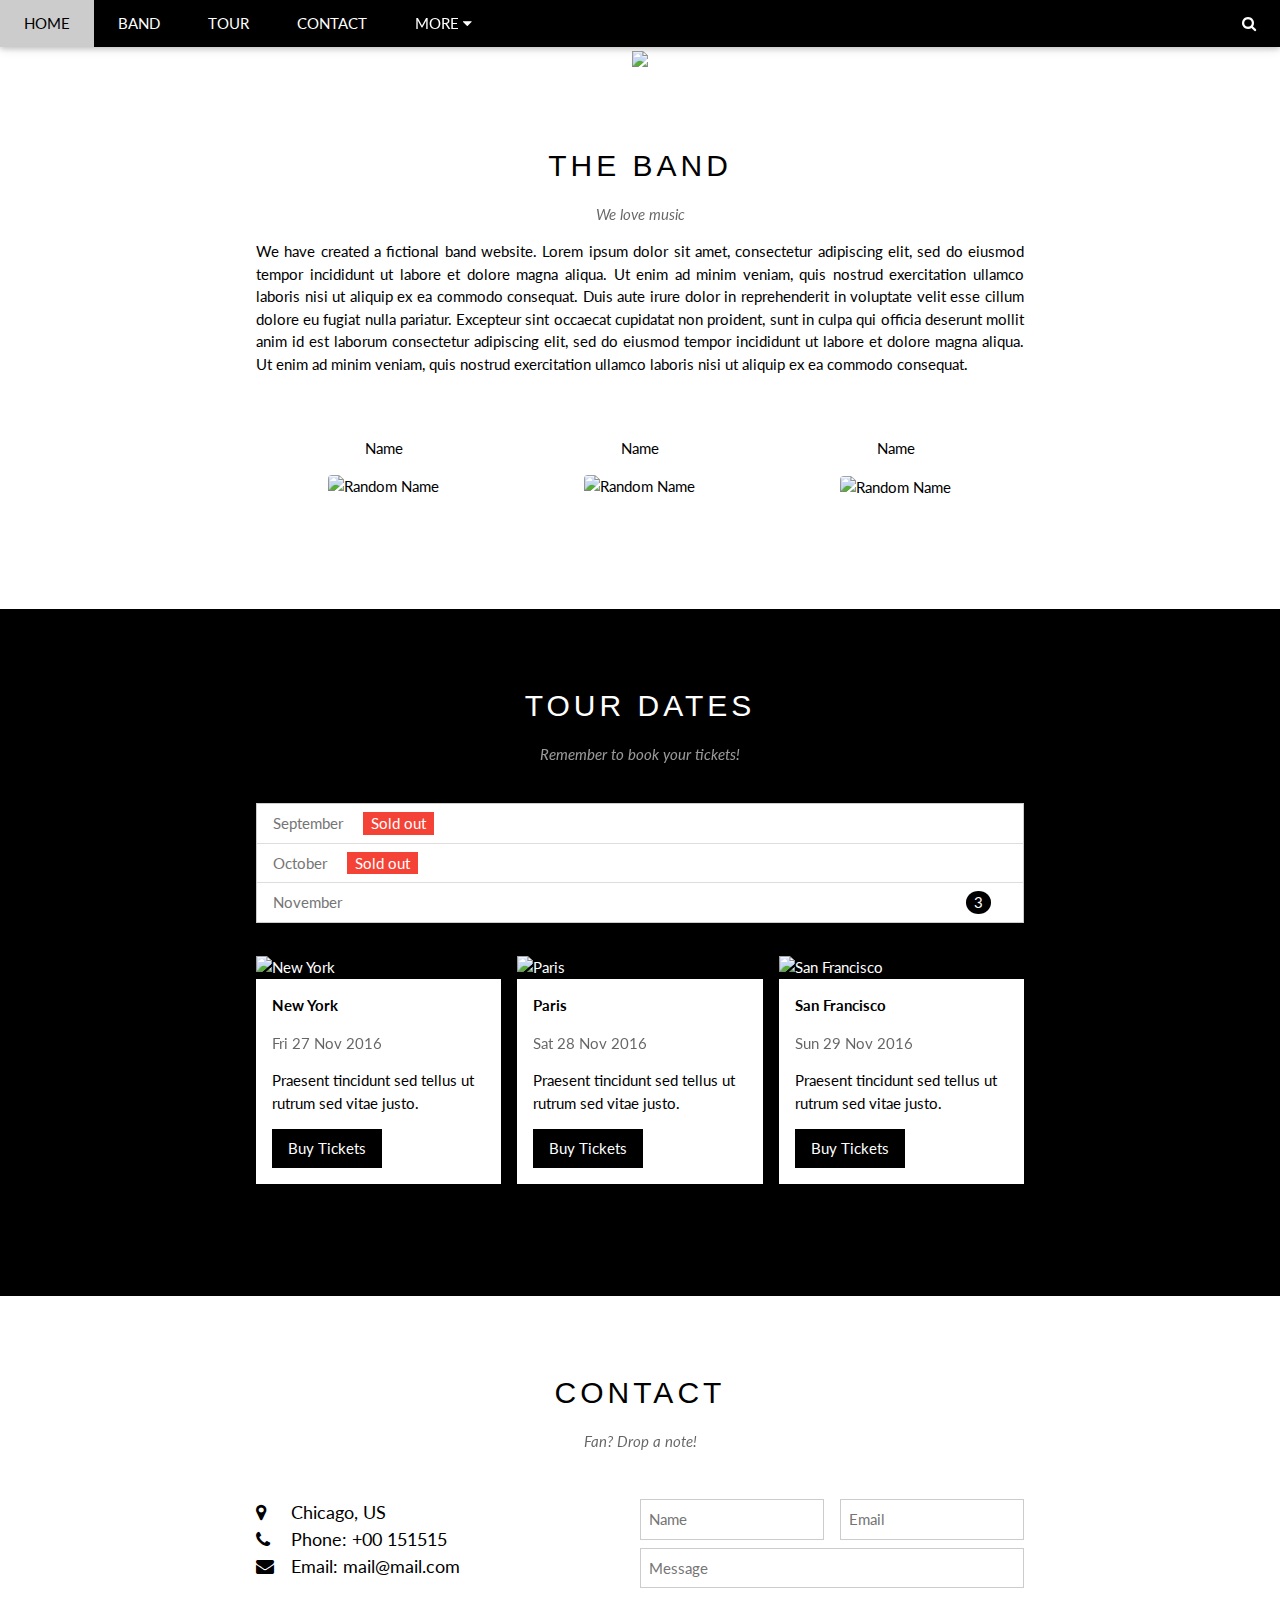
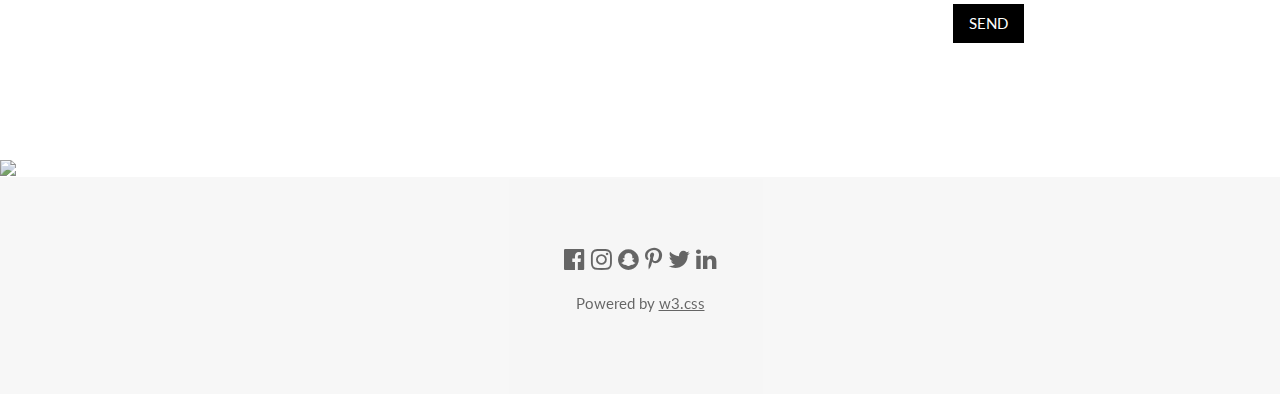
==== index.html @ 0709ee1e "Add files via upload" ====
<!DOCTYPE html>
<html lang="en">
<head>
<title>W3.CSS Template</title>
<meta charset="UTF-8">
<meta name="viewport" content="width=device-width, initial-scale=1">
<link rel="stylesheet" href="https://www.w3schools.com/w3css/4/w3.css">
<link rel="stylesheet" href="https://fonts.googleapis.com/css?family=Lato">
<link rel="stylesheet" href="https://cdnjs.cloudflare.com/ajax/libs/font-awesome/4.7.0/css/font-awesome.min.css">
<style>
body {font-family: "Lato", sans-serif}
.mySlides {display: none}
</style>
</head>
<body>

<!-- Navbar -->
<div class="w3-top">
  <div class="w3-bar w3-black w3-card">
    <a class="w3-bar-item w3-button w3-padding-large w3-hide-medium w3-hide-large w3-right" href="javascript:void(0)" onclick="myFunction()" title="Toggle Navigation Menu"><i class="fa fa-bars"></i></a>
    <a href="#" class="w3-bar-item w3-button w3-padding-large">HOME</a>
    <a href="#band" class="w3-bar-item w3-button w3-padding-large w3-hide-small">BAND</a>
    <a href="#tour" class="w3-bar-item w3-button w3-padding-large w3-hide-small">TOUR</a>
    <a href="#contact" class="w3-bar-item w3-button w3-padding-large w3-hide-small">CONTACT</a>
    <div class="w3-dropdown-hover w3-hide-small">
      <button class="w3-padding-large w3-button" title="More">MORE <i class="fa fa-caret-down"></i></button>     
      <div class="w3-dropdown-content w3-bar-block w3-card-4">
        <a href="#" class="w3-bar-item w3-button">Merchandise</a>
        <a href="#" class="w3-bar-item w3-button">Extras</a>
        <a href="#" class="w3-bar-item w3-button">Media</a>
      </div>
    </div>
    <a href="javascript:void(0)" class="w3-padding-large w3-hover-red w3-hide-small w3-right"><i class="fa fa-search"></i></a>
  </div>
</div>

<!-- Navbar on small screens (remove the onclick attribute if you want the navbar to always show on top of the content when clicking on the links) -->
<div id="navDemo" class="w3-bar-block w3-black w3-hide w3-hide-large w3-hide-medium w3-top" style="margin-top:46px">
  <a href="#band" class="w3-bar-item w3-button w3-padding-large" onclick="myFunction()">BAND</a>
  <a href="#tour" class="w3-bar-item w3-button w3-padding-large" onclick="myFunction()">TOUR</a>
  <a href="#contact" class="w3-bar-item w3-button w3-padding-large" onclick="myFunction()">CONTACT</a>
  <a href="#" class="w3-bar-item w3-button w3-padding-large" onclick="myFunction()">MERCH</a>
</div>

<!-- Page content -->
<div class="w3-content" style="max-width:2000px;margin-top:46px">

  <!-- Automatic Slideshow Images -->
  <div class="mySlides w3-display-container w3-center">
    <img src="/w3images/la.jpg" style="width:100%">
    <div class="w3-display-bottommiddle w3-container w3-text-white w3-padding-32 w3-hide-small">
      <h3>Los Angeles</h3>
      <p><b>We had the best time playing at Venice Beach!</b></p>   
    </div>
  </div>
  <div class="mySlides w3-display-container w3-center">
    <img src="/w3images/ny.jpg" style="width:100%">
    <div class="w3-display-bottommiddle w3-container w3-text-white w3-padding-32 w3-hide-small">
      <h3>New York</h3>
      <p><b>The atmosphere in New York is lorem ipsum.</b></p>    
    </div>
  </div>
  <div class="mySlides w3-display-container w3-center">
    <img src="/w3images/chicago.jpg" style="width:100%">
    <div class="w3-display-bottommiddle w3-container w3-text-white w3-padding-32 w3-hide-small">
      <h3>Chicago</h3>
      <p><b>Thank you, Chicago - A night we won't forget.</b></p>    
    </div>
  </div>

  <!-- The Band Section -->
  <div class="w3-container w3-content w3-center w3-padding-64" style="max-width:800px" id="band">
    <h2 class="w3-wide">THE BAND</h2>
    <p class="w3-opacity"><i>We love music</i></p>
    <p class="w3-justify">We have created a fictional band website. Lorem ipsum dolor sit amet, consectetur adipiscing elit, sed do eiusmod tempor incididunt ut labore et dolore magna aliqua. Ut enim ad minim veniam, quis nostrud exercitation ullamco laboris nisi ut aliquip
      ex ea commodo consequat. Duis aute irure dolor in reprehenderit in voluptate velit esse cillum dolore eu fugiat nulla pariatur. Excepteur sint occaecat cupidatat non proident, sunt in culpa qui officia deserunt mollit anim id est laborum consectetur
      adipiscing elit, sed do eiusmod tempor incididunt ut labore et dolore magna aliqua. Ut enim ad minim veniam, quis nostrud exercitation ullamco laboris nisi ut aliquip ex ea commodo consequat.</p>
    <div class="w3-row w3-padding-32">
      <div class="w3-third">
        <p>Name</p>
        <img src="/w3images/bandmember.jpg" class="w3-round w3-margin-bottom" alt="Random Name" style="width:60%">
      </div>
      <div class="w3-third">
        <p>Name</p>
        <img src="/w3images/bandmember.jpg" class="w3-round w3-margin-bottom" alt="Random Name" style="width:60%">
      </div>
      <div class="w3-third">
        <p>Name</p>
        <img src="/w3images/bandmember.jpg" class="w3-round" alt="Random Name" style="width:60%">
      </div>
    </div>
  </div>

  <!-- The Tour Section -->
  <div class="w3-black" id="tour">
    <div class="w3-container w3-content w3-padding-64" style="max-width:800px">
      <h2 class="w3-wide w3-center">TOUR DATES</h2>
      <p class="w3-opacity w3-center"><i>Remember to book your tickets!</i></p><br>

      <ul class="w3-ul w3-border w3-white w3-text-grey">
        <li class="w3-padding">September <span class="w3-tag w3-red w3-margin-left">Sold out</span></li>
        <li class="w3-padding">October <span class="w3-tag w3-red w3-margin-left">Sold out</span></li>
        <li class="w3-padding">November <span class="w3-badge w3-right w3-margin-right">3</span></li>
      </ul>

      <div class="w3-row-padding w3-padding-32" style="margin:0 -16px">
        <div class="w3-third w3-margin-bottom">
          <img src="/w3images/newyork.jpg" alt="New York" style="width:100%" class="w3-hover-opacity">
          <div class="w3-container w3-white">
            <p><b>New York</b></p>
            <p class="w3-opacity">Fri 27 Nov 2016</p>
            <p>Praesent tincidunt sed tellus ut rutrum sed vitae justo.</p>
            <button class="w3-button w3-black w3-margin-bottom" onclick="document.getElementById('ticketModal').style.display='block'">Buy Tickets</button>
          </div>
        </div>
        <div class="w3-third w3-margin-bottom">
          <img src="/w3images/paris.jpg" alt="Paris" style="width:100%" class="w3-hover-opacity">
          <div class="w3-container w3-white">
            <p><b>Paris</b></p>
            <p class="w3-opacity">Sat 28 Nov 2016</p>
            <p>Praesent tincidunt sed tellus ut rutrum sed vitae justo.</p>
            <button class="w3-button w3-black w3-margin-bottom" onclick="document.getElementById('ticketModal').style.display='block'">Buy Tickets</button>
          </div>
        </div>
        <div class="w3-third w3-margin-bottom">
          <img src="/w3images/sanfran.jpg" alt="San Francisco" style="width:100%" class="w3-hover-opacity">
          <div class="w3-container w3-white">
            <p><b>San Francisco</b></p>
            <p class="w3-opacity">Sun 29 Nov 2016</p>
            <p>Praesent tincidunt sed tellus ut rutrum sed vitae justo.</p>
            <button class="w3-button w3-black w3-margin-bottom" onclick="document.getElementById('ticketModal').style.display='block'">Buy Tickets</button>
          </div>
        </div>
      </div>
    </div>
  </div>

  <!-- Ticket Modal -->
  <div id="ticketModal" class="w3-modal">
    <div class="w3-modal-content w3-animate-top w3-card-4">
      <header class="w3-container w3-teal w3-center w3-padding-32"> 
        <span onclick="document.getElementById('ticketModal').style.display='none'" 
       class="w3-button w3-teal w3-xlarge w3-display-topright">×</span>
        <h2 class="w3-wide"><i class="fa fa-suitcase w3-margin-right"></i>Tickets</h2>
      </header>
      <div class="w3-container">
        <p><label><i class="fa fa-shopping-cart"></i> Tickets, $15 per person</label></p>
        <input class="w3-input w3-border" type="text" placeholder="How many?">
        <p><label><i class="fa fa-user"></i> Send To</label></p>
        <input class="w3-input w3-border" type="text" placeholder="Enter email">
        <button class="w3-button w3-block w3-teal w3-padding-16 w3-section w3-right">PAY <i class="fa fa-check"></i></button>
        <button class="w3-button w3-red w3-section" onclick="document.getElementById('ticketModal').style.display='none'">Close <i class="fa fa-remove"></i></button>
        <p class="w3-right">Need <a href="#" class="w3-text-blue">help?</a></p>
      </div>
    </div>
  </div>

  <!-- The Contact Section -->
  <div class="w3-container w3-content w3-padding-64" style="max-width:800px" id="contact">
    <h2 class="w3-wide w3-center">CONTACT</h2>
    <p class="w3-opacity w3-center"><i>Fan? Drop a note!</i></p>
    <div class="w3-row w3-padding-32">
      <div class="w3-col m6 w3-large w3-margin-bottom">
        <i class="fa fa-map-marker" style="width:30px"></i> Chicago, US<br>
        <i class="fa fa-phone" style="width:30px"></i> Phone: +00 151515<br>
        <i class="fa fa-envelope" style="width:30px"> </i> Email: mail@mail.com<br>
      </div>
      <div class="w3-col m6">
        <form action="/action_page.php" target="_blank">
          <div class="w3-row-padding" style="margin:0 -16px 8px -16px">
            <div class="w3-half">
              <input class="w3-input w3-border" type="text" placeholder="Name" required name="Name">
            </div>
            <div class="w3-half">
              <input class="w3-input w3-border" type="text" placeholder="Email" required name="Email">
            </div>
          </div>
          <input class="w3-input w3-border" type="text" placeholder="Message" required name="Message">
          <button class="w3-button w3-black w3-section w3-right" type="submit">SEND</button>
        </form>
      </div>
    </div>
  </div>
  
<!-- End Page Content -->
</div>

<!-- Image of location/map -->
<img src="/w3images/map.jpg" class="w3-image w3-greyscale-min" style="width:100%">

<!-- Footer -->
<footer class="w3-container w3-padding-64 w3-center w3-opacity w3-light-grey w3-xlarge">
  <i class="fa fa-facebook-official w3-hover-opacity"></i>
  <i class="fa fa-instagram w3-hover-opacity"></i>
  <i class="fa fa-snapchat w3-hover-opacity"></i>
  <i class="fa fa-pinterest-p w3-hover-opacity"></i>
  <i class="fa fa-twitter w3-hover-opacity"></i>
  <i class="fa fa-linkedin w3-hover-opacity"></i>
  <p class="w3-medium">Powered by <a href="https://www.w3schools.com/w3css/default.asp" target="_blank">w3.css</a></p>
</footer>

<script>
// Automatic Slideshow - change image every 4 seconds
var myIndex = 0;
carousel();

function carousel() {
  var i;
  var x = document.getElementsByClassName("mySlides");
  for (i = 0; i < x.length; i++) {
    x[i].style.display = "none";  
  }
  myIndex++;
  if (myIndex > x.length) {myIndex = 1}    
  x[myIndex-1].style.display = "block";  
  setTimeout(carousel, 4000);    
}

// Used to toggle the menu on small screens when clicking on the menu button
function myFunction() {
  var x = document.getElementById("navDemo");
  if (x.className.indexOf("w3-show") == -1) {
    x.className += " w3-show";
  } else { 
    x.className = x.className.replace(" w3-show", "");
  }
}

// When the user clicks anywhere outside of the modal, close it
var modal = document.getElementById('ticketModal');
window.onclick = function(event) {
  if (event.target == modal) {
    modal.style.display = "none";
  }
}
</script>

</body>
</html>
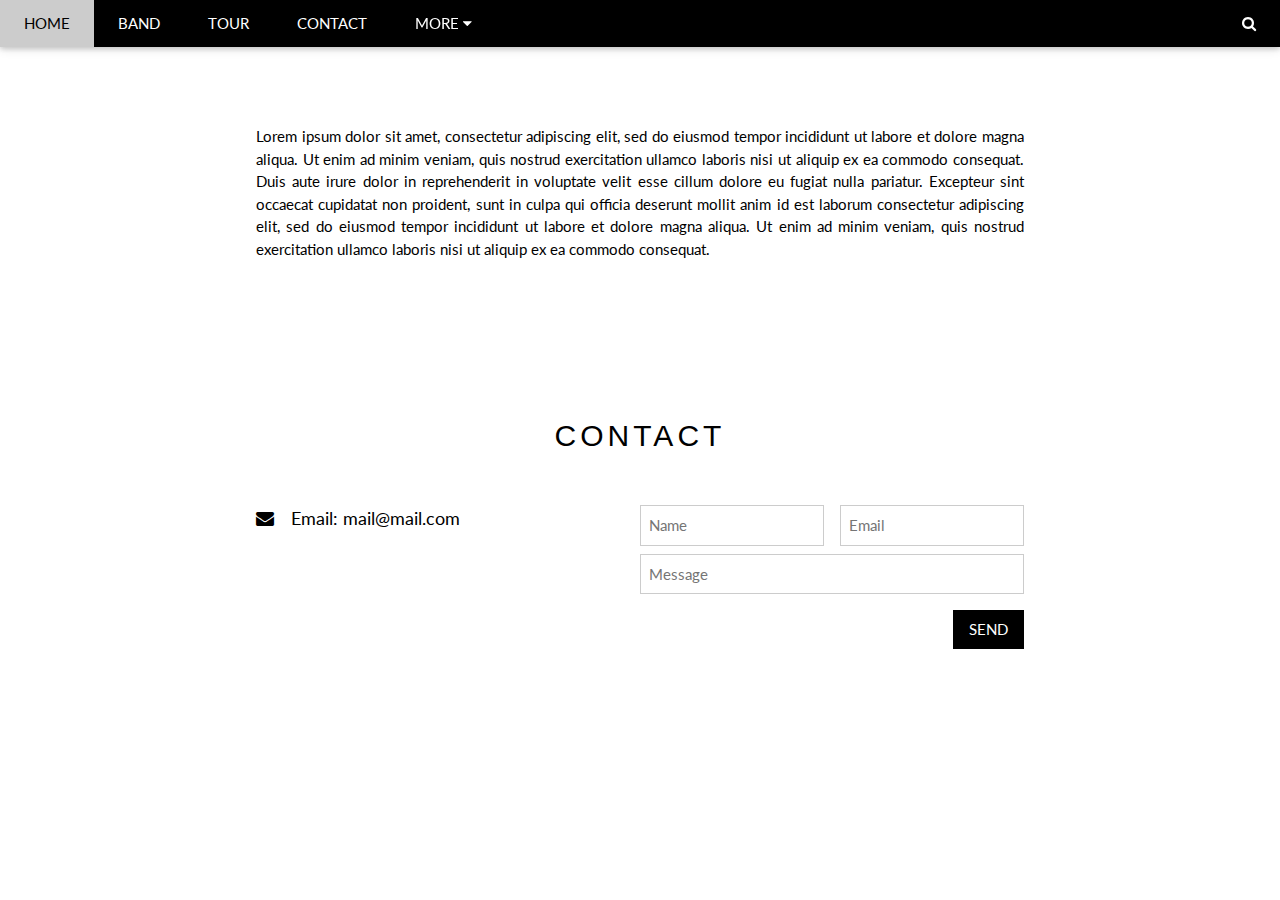
==== commit 81fe2724: "Add files via upload" ====
--- a/index.html
+++ b/index.html
@@ -1,7 +1,7 @@
 <!DOCTYPE html>
 <html lang="en">
 <head>
-<title>W3.CSS Template</title>
+<title>Cora's Vault</title>
 <meta charset="UTF-8">
 <meta name="viewport" content="width=device-width, initial-scale=1">
 <link rel="stylesheet" href="https://www.w3schools.com/w3css/4/w3.css">
@@ -45,124 +45,19 @@
 <!-- Page content -->
 <div class="w3-content" style="max-width:2000px;margin-top:46px">
 
-  <!-- Automatic Slideshow Images -->
-  <div class="mySlides w3-display-container w3-center">
-    <img src="/w3images/la.jpg" style="width:100%">
-    <div class="w3-display-bottommiddle w3-container w3-text-white w3-padding-32 w3-hide-small">
-      <h3>Los Angeles</h3>
-      <p><b>We had the best time playing at Venice Beach!</b></p>   
-    </div>
-  </div>
-  <div class="mySlides w3-display-container w3-center">
-    <img src="/w3images/ny.jpg" style="width:100%">
-    <div class="w3-display-bottommiddle w3-container w3-text-white w3-padding-32 w3-hide-small">
-      <h3>New York</h3>
-      <p><b>The atmosphere in New York is lorem ipsum.</b></p>    
-    </div>
-  </div>
-  <div class="mySlides w3-display-container w3-center">
-    <img src="/w3images/chicago.jpg" style="width:100%">
-    <div class="w3-display-bottommiddle w3-container w3-text-white w3-padding-32 w3-hide-small">
-      <h3>Chicago</h3>
-      <p><b>Thank you, Chicago - A night we won't forget.</b></p>    
-    </div>
-  </div>
-
   <!-- The Band Section -->
   <div class="w3-container w3-content w3-center w3-padding-64" style="max-width:800px" id="band">
-    <h2 class="w3-wide">THE BAND</h2>
-    <p class="w3-opacity"><i>We love music</i></p>
-    <p class="w3-justify">We have created a fictional band website. Lorem ipsum dolor sit amet, consectetur adipiscing elit, sed do eiusmod tempor incididunt ut labore et dolore magna aliqua. Ut enim ad minim veniam, quis nostrud exercitation ullamco laboris nisi ut aliquip
+    <p class="w3-justify">Lorem ipsum dolor sit amet, consectetur adipiscing elit, sed do eiusmod tempor incididunt ut labore et dolore magna aliqua. Ut enim ad minim veniam, quis nostrud exercitation ullamco laboris nisi ut aliquip
       ex ea commodo consequat. Duis aute irure dolor in reprehenderit in voluptate velit esse cillum dolore eu fugiat nulla pariatur. Excepteur sint occaecat cupidatat non proident, sunt in culpa qui officia deserunt mollit anim id est laborum consectetur
       adipiscing elit, sed do eiusmod tempor incididunt ut labore et dolore magna aliqua. Ut enim ad minim veniam, quis nostrud exercitation ullamco laboris nisi ut aliquip ex ea commodo consequat.</p>
-    <div class="w3-row w3-padding-32">
-      <div class="w3-third">
-        <p>Name</p>
-        <img src="/w3images/bandmember.jpg" class="w3-round w3-margin-bottom" alt="Random Name" style="width:60%">
-      </div>
-      <div class="w3-third">
-        <p>Name</p>
-        <img src="/w3images/bandmember.jpg" class="w3-round w3-margin-bottom" alt="Random Name" style="width:60%">
-      </div>
-      <div class="w3-third">
-        <p>Name</p>
-        <img src="/w3images/bandmember.jpg" class="w3-round" alt="Random Name" style="width:60%">
-      </div>
-    </div>
-  </div>
-
-  <!-- The Tour Section -->
-  <div class="w3-black" id="tour">
-    <div class="w3-container w3-content w3-padding-64" style="max-width:800px">
-      <h2 class="w3-wide w3-center">TOUR DATES</h2>
-      <p class="w3-opacity w3-center"><i>Remember to book your tickets!</i></p><br>
-
-      <ul class="w3-ul w3-border w3-white w3-text-grey">
-        <li class="w3-padding">September <span class="w3-tag w3-red w3-margin-left">Sold out</span></li>
-        <li class="w3-padding">October <span class="w3-tag w3-red w3-margin-left">Sold out</span></li>
-        <li class="w3-padding">November <span class="w3-badge w3-right w3-margin-right">3</span></li>
-      </ul>
-
-      <div class="w3-row-padding w3-padding-32" style="margin:0 -16px">
-        <div class="w3-third w3-margin-bottom">
-          <img src="/w3images/newyork.jpg" alt="New York" style="width:100%" class="w3-hover-opacity">
-          <div class="w3-container w3-white">
-            <p><b>New York</b></p>
-            <p class="w3-opacity">Fri 27 Nov 2016</p>
-            <p>Praesent tincidunt sed tellus ut rutrum sed vitae justo.</p>
-            <button class="w3-button w3-black w3-margin-bottom" onclick="document.getElementById('ticketModal').style.display='block'">Buy Tickets</button>
-          </div>
-        </div>
-        <div class="w3-third w3-margin-bottom">
-          <img src="/w3images/paris.jpg" alt="Paris" style="width:100%" class="w3-hover-opacity">
-          <div class="w3-container w3-white">
-            <p><b>Paris</b></p>
-            <p class="w3-opacity">Sat 28 Nov 2016</p>
-            <p>Praesent tincidunt sed tellus ut rutrum sed vitae justo.</p>
-            <button class="w3-button w3-black w3-margin-bottom" onclick="document.getElementById('ticketModal').style.display='block'">Buy Tickets</button>
-          </div>
-        </div>
-        <div class="w3-third w3-margin-bottom">
-          <img src="/w3images/sanfran.jpg" alt="San Francisco" style="width:100%" class="w3-hover-opacity">
-          <div class="w3-container w3-white">
-            <p><b>San Francisco</b></p>
-            <p class="w3-opacity">Sun 29 Nov 2016</p>
-            <p>Praesent tincidunt sed tellus ut rutrum sed vitae justo.</p>
-            <button class="w3-button w3-black w3-margin-bottom" onclick="document.getElementById('ticketModal').style.display='block'">Buy Tickets</button>
-          </div>
-        </div>
-      </div>
-    </div>
-  </div>
-
-  <!-- Ticket Modal -->
-  <div id="ticketModal" class="w3-modal">
-    <div class="w3-modal-content w3-animate-top w3-card-4">
-      <header class="w3-container w3-teal w3-center w3-padding-32"> 
-        <span onclick="document.getElementById('ticketModal').style.display='none'" 
-       class="w3-button w3-teal w3-xlarge w3-display-topright">×</span>
-        <h2 class="w3-wide"><i class="fa fa-suitcase w3-margin-right"></i>Tickets</h2>
-      </header>
-      <div class="w3-container">
-        <p><label><i class="fa fa-shopping-cart"></i> Tickets, $15 per person</label></p>
-        <input class="w3-input w3-border" type="text" placeholder="How many?">
-        <p><label><i class="fa fa-user"></i> Send To</label></p>
-        <input class="w3-input w3-border" type="text" placeholder="Enter email">
-        <button class="w3-button w3-block w3-teal w3-padding-16 w3-section w3-right">PAY <i class="fa fa-check"></i></button>
-        <button class="w3-button w3-red w3-section" onclick="document.getElementById('ticketModal').style.display='none'">Close <i class="fa fa-remove"></i></button>
-        <p class="w3-right">Need <a href="#" class="w3-text-blue">help?</a></p>
-      </div>
-    </div>
   </div>
 
   <!-- The Contact Section -->
   <div class="w3-container w3-content w3-padding-64" style="max-width:800px" id="contact">
     <h2 class="w3-wide w3-center">CONTACT</h2>
-    <p class="w3-opacity w3-center"><i>Fan? Drop a note!</i></p>
+    <p class="w3-opacity w3-center"><i></i></p>
     <div class="w3-row w3-padding-32">
       <div class="w3-col m6 w3-large w3-margin-bottom">
-        <i class="fa fa-map-marker" style="width:30px"></i> Chicago, US<br>
-        <i class="fa fa-phone" style="width:30px"></i> Phone: +00 151515<br>
         <i class="fa fa-envelope" style="width:30px"> </i> Email: mail@mail.com<br>
       </div>
       <div class="w3-col m6">
@@ -184,20 +79,6 @@
   
 <!-- End Page Content -->
 </div>
-
-<!-- Image of location/map -->
-<img src="/w3images/map.jpg" class="w3-image w3-greyscale-min" style="width:100%">
-
-<!-- Footer -->
-<footer class="w3-container w3-padding-64 w3-center w3-opacity w3-light-grey w3-xlarge">
-  <i class="fa fa-facebook-official w3-hover-opacity"></i>
-  <i class="fa fa-instagram w3-hover-opacity"></i>
-  <i class="fa fa-snapchat w3-hover-opacity"></i>
-  <i class="fa fa-pinterest-p w3-hover-opacity"></i>
-  <i class="fa fa-twitter w3-hover-opacity"></i>
-  <i class="fa fa-linkedin w3-hover-opacity"></i>
-  <p class="w3-medium">Powered by <a href="https://www.w3schools.com/w3css/default.asp" target="_blank">w3.css</a></p>
-</footer>
 
 <script>
 // Automatic Slideshow - change image every 4 seconds
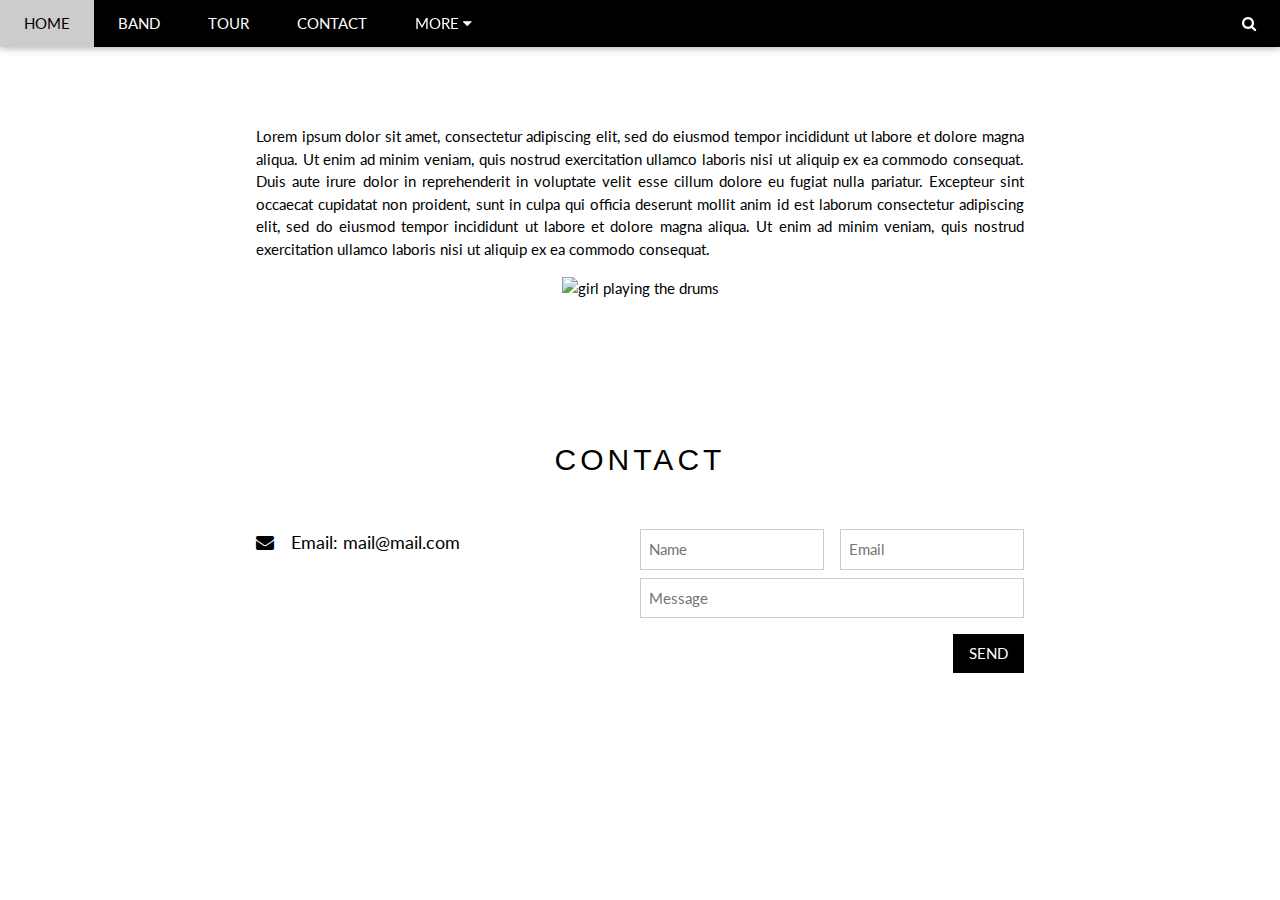
==== commit 19143962: "Add files via upload" ====
--- a/index.html
+++ b/index.html
@@ -50,7 +50,9 @@
     <p class="w3-justify">Lorem ipsum dolor sit amet, consectetur adipiscing elit, sed do eiusmod tempor incididunt ut labore et dolore magna aliqua. Ut enim ad minim veniam, quis nostrud exercitation ullamco laboris nisi ut aliquip
       ex ea commodo consequat. Duis aute irure dolor in reprehenderit in voluptate velit esse cillum dolore eu fugiat nulla pariatur. Excepteur sint occaecat cupidatat non proident, sunt in culpa qui officia deserunt mollit anim id est laborum consectetur
       adipiscing elit, sed do eiusmod tempor incididunt ut labore et dolore magna aliqua. Ut enim ad minim veniam, quis nostrud exercitation ullamco laboris nisi ut aliquip ex ea commodo consequat.</p>
-  </div>
+      
+      <img src="/images/2756615412_1.jpg" alt="girl playing the drums">
+    </div>
 
   <!-- The Contact Section -->
   <div class="w3-container w3-content w3-padding-64" style="max-width:800px" id="contact">
@@ -79,42 +81,5 @@
   
 <!-- End Page Content -->
 </div>
-
-<script>
-// Automatic Slideshow - change image every 4 seconds
-var myIndex = 0;
-carousel();
-
-function carousel() {
-  var i;
-  var x = document.getElementsByClassName("mySlides");
-  for (i = 0; i < x.length; i++) {
-    x[i].style.display = "none";  
-  }
-  myIndex++;
-  if (myIndex > x.length) {myIndex = 1}    
-  x[myIndex-1].style.display = "block";  
-  setTimeout(carousel, 4000);    
-}
-
-// Used to toggle the menu on small screens when clicking on the menu button
-function myFunction() {
-  var x = document.getElementById("navDemo");
-  if (x.className.indexOf("w3-show") == -1) {
-    x.className += " w3-show";
-  } else { 
-    x.className = x.className.replace(" w3-show", "");
-  }
-}
-
-// When the user clicks anywhere outside of the modal, close it
-var modal = document.getElementById('ticketModal');
-window.onclick = function(event) {
-  if (event.target == modal) {
-    modal.style.display = "none";
-  }
-}
-</script>
-
 </body>
 </html>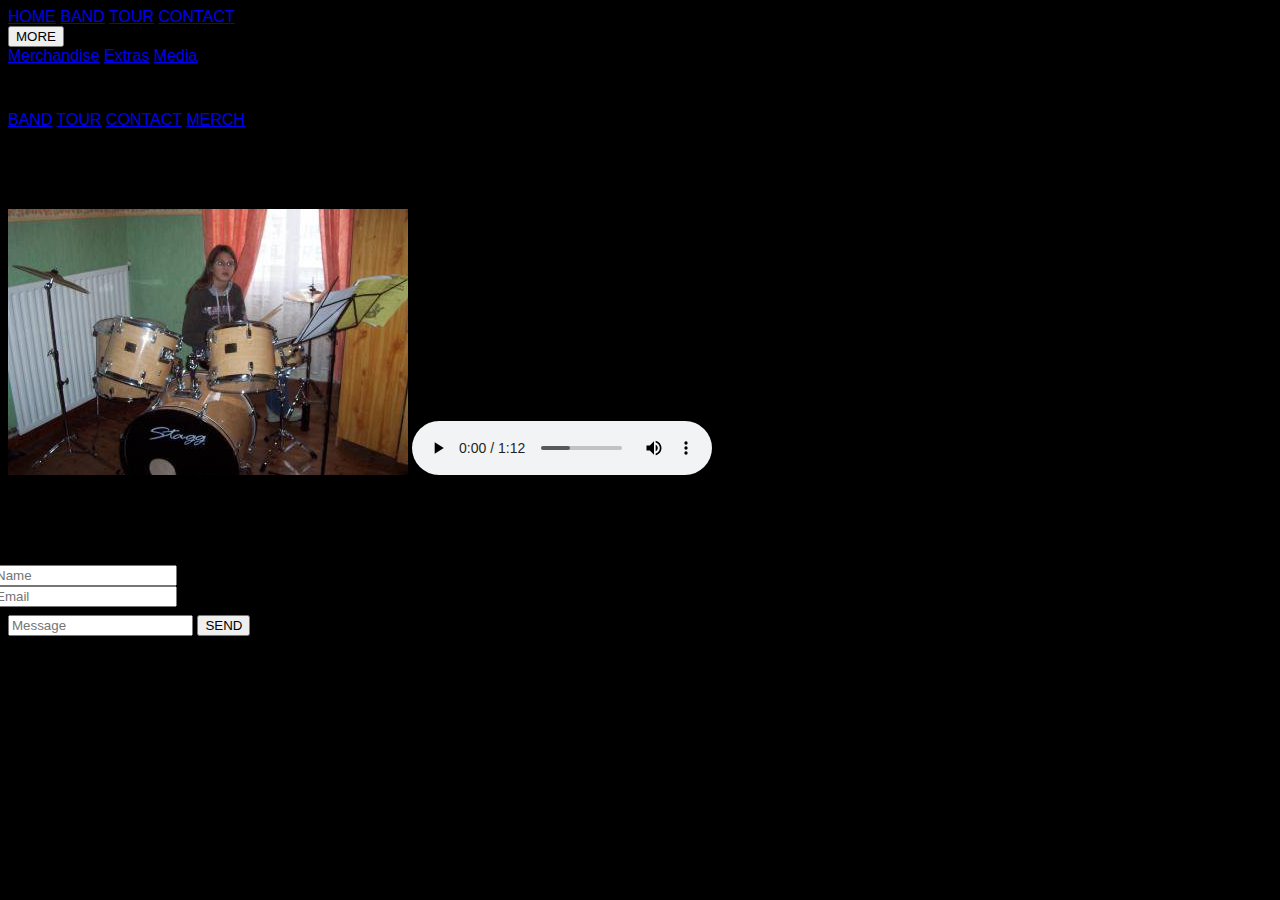
==== commit 8413a65a: "Add files via upload" ====
--- a/index.html
+++ b/index.html
@@ -1,15 +1,12 @@
 <!DOCTYPE html>
 <html lang="en">
 <head>
+<link rel="stylesheet" href="style.css">
 <title>Cora's Vault</title>
 <meta charset="UTF-8">
 <meta name="viewport" content="width=device-width, initial-scale=1">
-<link rel="stylesheet" href="https://www.w3schools.com/w3css/4/w3.css">
-<link rel="stylesheet" href="https://fonts.googleapis.com/css?family=Lato">
-<link rel="stylesheet" href="https://cdnjs.cloudflare.com/ajax/libs/font-awesome/4.7.0/css/font-awesome.min.css">
 <style>
 body {font-family: "Lato", sans-serif}
-.mySlides {display: none}
 </style>
 </head>
 <body>
@@ -47,11 +44,10 @@
 
   <!-- The Band Section -->
   <div class="w3-container w3-content w3-center w3-padding-64" style="max-width:800px" id="band">
-    <p class="w3-justify">Lorem ipsum dolor sit amet, consectetur adipiscing elit, sed do eiusmod tempor incididunt ut labore et dolore magna aliqua. Ut enim ad minim veniam, quis nostrud exercitation ullamco laboris nisi ut aliquip
-      ex ea commodo consequat. Duis aute irure dolor in reprehenderit in voluptate velit esse cillum dolore eu fugiat nulla pariatur. Excepteur sint occaecat cupidatat non proident, sunt in culpa qui officia deserunt mollit anim id est laborum consectetur
-      adipiscing elit, sed do eiusmod tempor incididunt ut labore et dolore magna aliqua. Ut enim ad minim veniam, quis nostrud exercitation ullamco laboris nisi ut aliquip ex ea commodo consequat.</p>
+    <p class="w3-justify">please feel free to download anything and everything from here</p>
       
-      <img src="/images/2756615412_1.jpg" alt="girl playing the drums">
+      <img src="images/2756615412_1.jpg" alt="girl playing the drums (that's not me)">
+      <audio controls src="audios/SO DO I.mp3"></audio>
     </div>
 
   <!-- The Contact Section -->
--- a/style.css
+++ b/style.css
@@ -0,0 +1 @@
+body {background-color: #000;}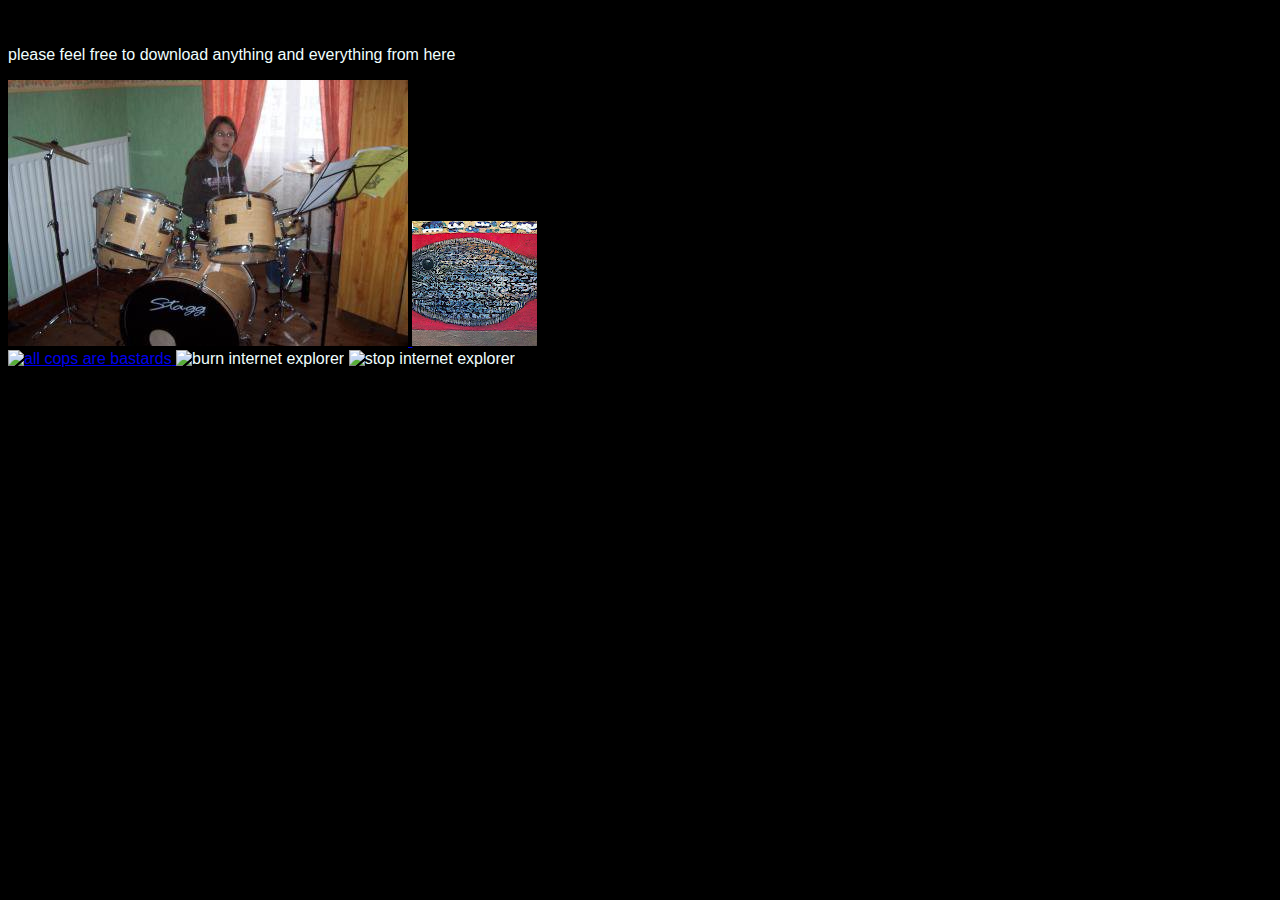
==== commit ebba1a1b: "Add files via upload" ====
--- a/index.html
+++ b/index.html
@@ -10,72 +10,25 @@
 </style>
 </head>
 <body>
-
-<!-- Navbar -->
-<div class="w3-top">
-  <div class="w3-bar w3-black w3-card">
-    <a class="w3-bar-item w3-button w3-padding-large w3-hide-medium w3-hide-large w3-right" href="javascript:void(0)" onclick="myFunction()" title="Toggle Navigation Menu"><i class="fa fa-bars"></i></a>
-    <a href="#" class="w3-bar-item w3-button w3-padding-large">HOME</a>
-    <a href="#band" class="w3-bar-item w3-button w3-padding-large w3-hide-small">BAND</a>
-    <a href="#tour" class="w3-bar-item w3-button w3-padding-large w3-hide-small">TOUR</a>
-    <a href="#contact" class="w3-bar-item w3-button w3-padding-large w3-hide-small">CONTACT</a>
-    <div class="w3-dropdown-hover w3-hide-small">
-      <button class="w3-padding-large w3-button" title="More">MORE <i class="fa fa-caret-down"></i></button>     
-      <div class="w3-dropdown-content w3-bar-block w3-card-4">
-        <a href="#" class="w3-bar-item w3-button">Merchandise</a>
-        <a href="#" class="w3-bar-item w3-button">Extras</a>
-        <a href="#" class="w3-bar-item w3-button">Media</a>
-      </div>
-    </div>
-    <a href="javascript:void(0)" class="w3-padding-large w3-hover-red w3-hide-small w3-right"><i class="fa fa-search"></i></a>
-  </div>
-</div>
-
-<!-- Navbar on small screens (remove the onclick attribute if you want the navbar to always show on top of the content when clicking on the links) -->
-<div id="navDemo" class="w3-bar-block w3-black w3-hide w3-hide-large w3-hide-medium w3-top" style="margin-top:46px">
-  <a href="#band" class="w3-bar-item w3-button w3-padding-large" onclick="myFunction()">BAND</a>
-  <a href="#tour" class="w3-bar-item w3-button w3-padding-large" onclick="myFunction()">TOUR</a>
-  <a href="#contact" class="w3-bar-item w3-button w3-padding-large" onclick="myFunction()">CONTACT</a>
-  <a href="#" class="w3-bar-item w3-button w3-padding-large" onclick="myFunction()">MERCH</a>
-</div>
-
-<!-- Page content -->
 <div class="w3-content" style="max-width:2000px;margin-top:46px">
-
-  <!-- The Band Section -->
   <div class="w3-container w3-content w3-center w3-padding-64" style="max-width:800px" id="band">
     <p class="w3-justify">please feel free to download anything and everything from here</p>
-      
+    <a href="breaks.html" target="blank">
       <img src="images/2756615412_1.jpg" alt="girl playing the drums (that's not me)">
-      <audio controls src="audios/SO DO I.mp3"></audio>
+    </a>
+    <a href="date bits.html" target="blank">
+      <img src="images/zbre73.jpg" alt="girl playing the drums (that's not me)">
+    </a>
     </div>
-
-  <!-- The Contact Section -->
-  <div class="w3-container w3-content w3-padding-64" style="max-width:800px" id="contact">
-    <h2 class="w3-wide w3-center">CONTACT</h2>
-    <p class="w3-opacity w3-center"><i></i></p>
-    <div class="w3-row w3-padding-32">
-      <div class="w3-col m6 w3-large w3-margin-bottom">
-        <i class="fa fa-envelope" style="width:30px"> </i> Email: mail@mail.com<br>
-      </div>
-      <div class="w3-col m6">
-        <form action="/action_page.php" target="_blank">
-          <div class="w3-row-padding" style="margin:0 -16px 8px -16px">
-            <div class="w3-half">
-              <input class="w3-input w3-border" type="text" placeholder="Name" required name="Name">
-            </div>
-            <div class="w3-half">
-              <input class="w3-input w3-border" type="text" placeholder="Email" required name="Email">
-            </div>
-          </div>
-          <input class="w3-input w3-border" type="text" placeholder="Message" required name="Message">
-          <button class="w3-button w3-black w3-section w3-right" type="submit">SEND</button>
-        </form>
-      </div>
-    </div>
-  </div>
-  
-<!-- End Page Content -->
 </div>
+<footer>
+  <a href="https://en.wikipedia.org/wiki/ACAB" target="blank">
+    <img src="images/acab.gif" alt="all cops are bastards">
+  </a>
+  <a>
+    <img src="images/ieburnbtn.gif" alt="burn internet explorer">
+    <img src="images/iestop.gif" alt="stop internet explorer">
+  </a>
+</footer>
 </body>
 </html>--- a/style.css
+++ b/style.css
@@ -1 +1,2 @@
-body {background-color: #000;}+body {background-color: #000;
+color:azure;}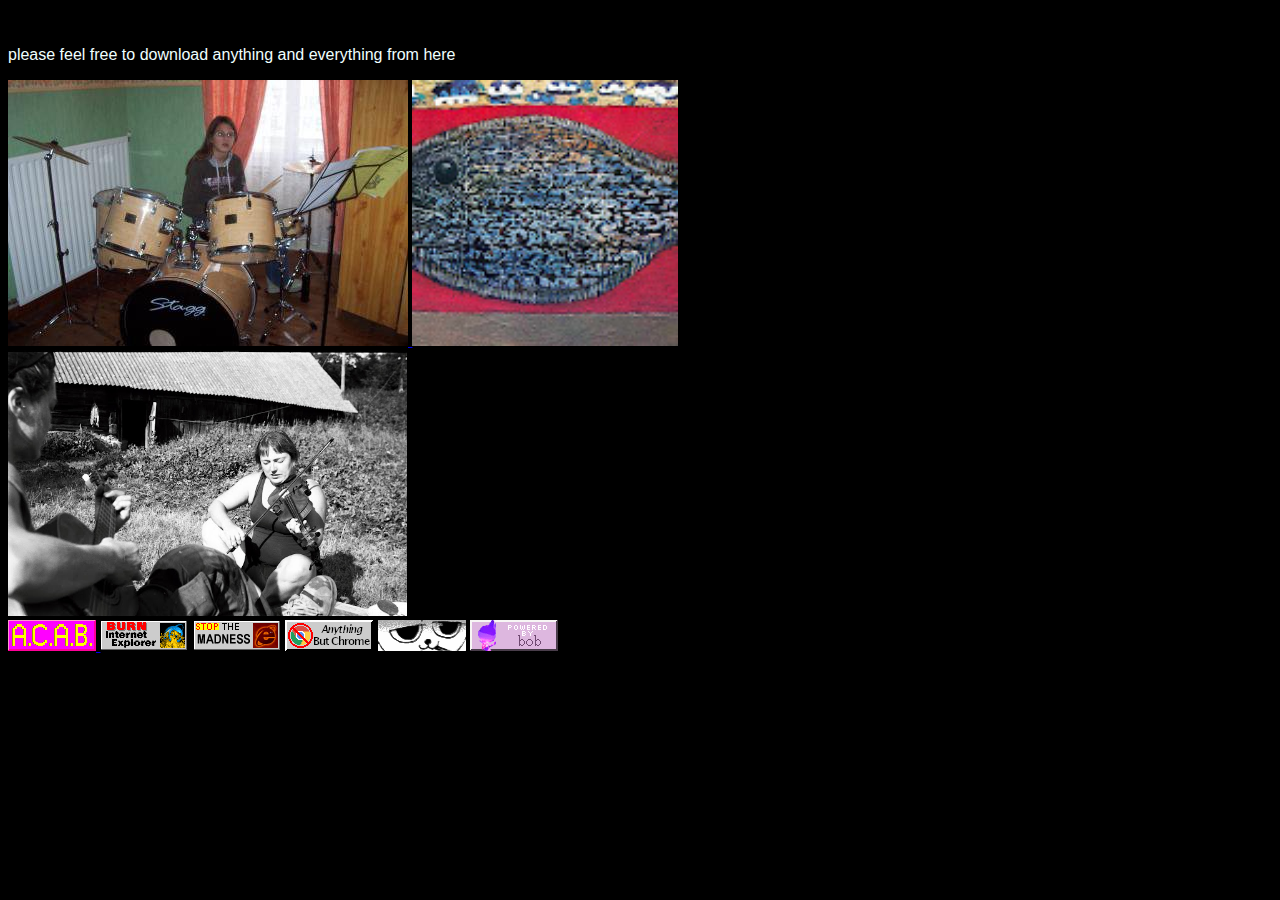
==== commit 21ca0810: "Add files via upload" ====
--- a/index.html
+++ b/index.html
@@ -10,17 +10,21 @@
 </style>
 </head>
 <body>
-<div class="w3-content" style="max-width:2000px;margin-top:46px">
-  <div class="w3-container w3-content w3-center w3-padding-64" style="max-width:800px" id="band">
-    <p class="w3-justify">please feel free to download anything and everything from here</p>
-    <a href="breaks.html" target="blank">
-      <img src="images/2756615412_1.jpg" alt="girl playing the drums (that's not me)">
-    </a>
-    <a href="date bits.html" target="blank">
-      <img src="images/zbre73.jpg" alt="girl playing the drums (that's not me)">
-    </a>
+  <div class="w3-content" style="max-width:2000px;margin-top:46px">
+    <div class="w3-container w3-content w3-center w3-padding-64" style="max-width:800px" id="band" style="display: flex;">
+      <p class="w3-justify">please feel free to download anything and everything from here</p>
+      <a href="breaks.html" target="blank">
+        <img src="images/2756615412_1.jpg" alt="girl playing the drums (that's not me)" style="flex: 1;">
+      </a>
+      <a href="date bits.html" target="blank">
+        <img src="images/zbre73.jpg" height="266px" style="flex: 1;">
+      </a>
+      <a href="resistance.html" target="blank">
+        <img src="images/Photo05_6.jpg" alt="woman playing the violin" height="266px" style="flex: 1;">
+      </a>
     </div>
-</div>
+  </div>
+  
 <footer>
   <a href="https://en.wikipedia.org/wiki/ACAB" target="blank">
     <img src="images/acab.gif" alt="all cops are bastards">
@@ -28,6 +32,11 @@
   <a>
     <img src="images/ieburnbtn.gif" alt="burn internet explorer">
     <img src="images/iestop.gif" alt="stop internet explorer">
+    <img src="images/anythingbut.gif" alt="anything but chrome">
+    <img src="images/catsmoke.gif" alt="catsmoking">
+  </a>
+  <a href="dance.html" target="blank">
+      <img src="images/bob.gif" alt="powered by bob">
   </a>
 </footer>
 </body>
